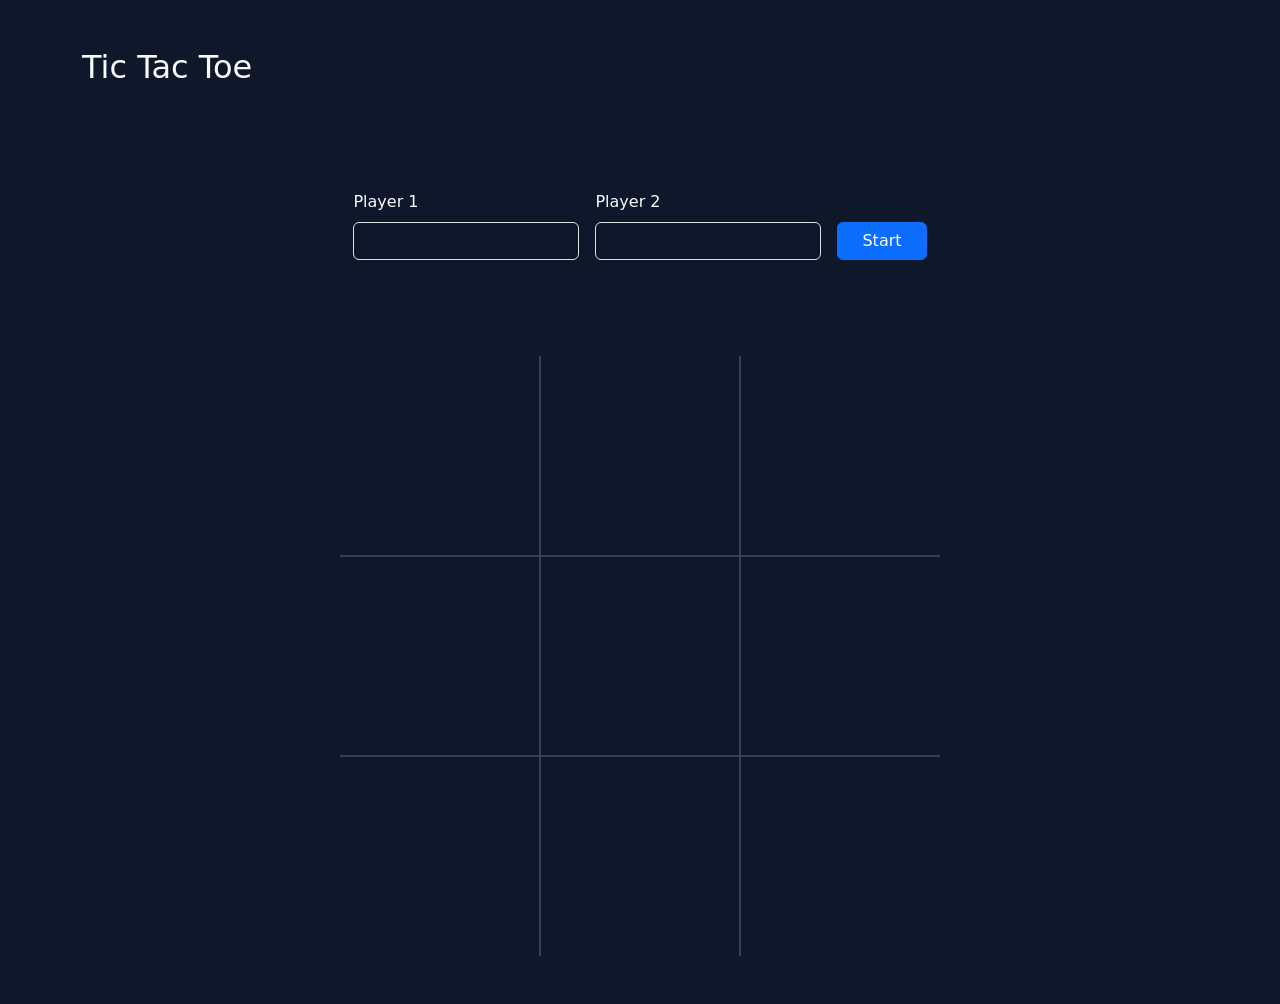
==== Tic Tac Toe/index.html @ 4a0f700d "Tic Tac Toe" ====
<!DOCTYPE html>
<html lang="en">

<head>
    <meta charset="UTF-8">
    <meta name="viewport" content="width=device-width, initial-scale=1.0">
    <title>Tic Tac Toe</title>

    <!-- bootstrap css  -->
    <link href="https://cdn.jsdelivr.net/npm/bootstrap@5.3.8/dist/css/bootstrap.min.css" rel="stylesheet">

    <!-- main css  -->
    <link rel="stylesheet" href="style.css" type="text/css">
</head>

<body>

    <header>
        <!-- navbar section  -->
        <section class="navbar py-5">
            <div class="container">
                <div class="navbar-title">
                    <h2 class="fs-2">Tic Tac Toe</h2>
                </div>
            </div>
        </section>
    </header>

    <main>

        <!-- tic toe section input  -->
        <section id="inputFields" class="input py-5">
            <div class="container">
                <div class="input-content">
                    <form onsubmit="onFormSubmit(event)" class="d-flex justify-content-center align-items-end">
                        <div class="mx-2">
                            <label class="form-label">Player 1</label>
                            <input type="text" class="form-control bg-transparent text-light shadow-none" id="player1"
                                required>
                        </div>

                        <div class="mx-2">
                            <label class="form-label">Player 2</label>
                            <input type="text" class="form-control bg-transparent text-light shadow-none" id="player2"
                                required>
                        </div>

                        <div class="mx-2">
                            <button type="submit" class="btn btn-primary px-4">Start</button>
                        </div>
                    </form>
                </div>
            </div>
        </section>

        <!-- tic tac toe section  -->
        <section id="displayBoard" class="board py-5 vw-100">
            <div class="container">
                <div class="board-content d-flex justify-content-center align-items-center">
                    <div>
                        <div id="box1" class="box"></div>
                        <div id="box2" class="box"></div>
                        <div id="box3" class="box"></div>
                    </div>
                    <div>
                        <div id="box4" class="box"></div>
                        <div id="box5" class="box"></div>
                        <div id="box6" class="box"></div>
                    </div>
                    <div>
                        <div id="box7" class="box"></div>
                        <div id="box8" class="box"></div>
                        <div id="box9" class="box"></div>
                    </div>
                </div>
            </div>
        </section>

        <!-- section display player name and score  -->
        <section id="playerNameScore" class="player-name-score">
            <div class="container">
                <div class="player-content">
                    <h2 id="player1Details"></h2>
                    <h2 id="player2Details"></h2>
                </div>
            </div>
        </section>
    </main>

    <footer></footer>

    <!-- bootstrap cdn  -->
    <script src="https://cdn.jsdelivr.net/npm/bootstrap@5.3.8/dist/js/bootstrap.bundle.min.js"></script>

    <!-- main script  -->
    <script src="script.js" type="text/javascript"></script>
</body>

</html>
---- Tic Tac Toe/style.css ----
:root {
    --background-color: #0F172A;
    --grid-lines: #334155;
    --player-x: #06B6D4;
    --player-o: #EC4899;
    --text-color: #F8FAFC;
}

* {
    background-color: var(--background-color);
    color: var(--text-color);
}

a {
    display: inline-block;
    text-decoration: none;
}

li {
    list-style: none;
}

img {
    display: block;
    max-width: 100%;
}

/* board section  */
.board .board-content #box1,
#box2,
#box3,
#box4,
#box5,
#box6,
#box7,
#box8,
#box9 {
    height: 200px;
    width: 200px;
    border: 0.5px solid var(--grid-lines);
    display: flex;
    justify-content: center;
    align-items: center;
    font-size: 80px;
}

.board .board-content #box1,
#box4,
#box7 {
    border-top: none;
}

.board .board-content #box3,
#box6,
#box9 {
    border-bottom: none;
}

.board .board-content #box1,
#box2,
#box3 {
    border-left: none;
}

.board .board-content #box7,
#box8,
#box9 {
    border-right: none;
}

/* #displayBoard {
    display: none;
}*/

#playerNameScore {
    display: none;
}
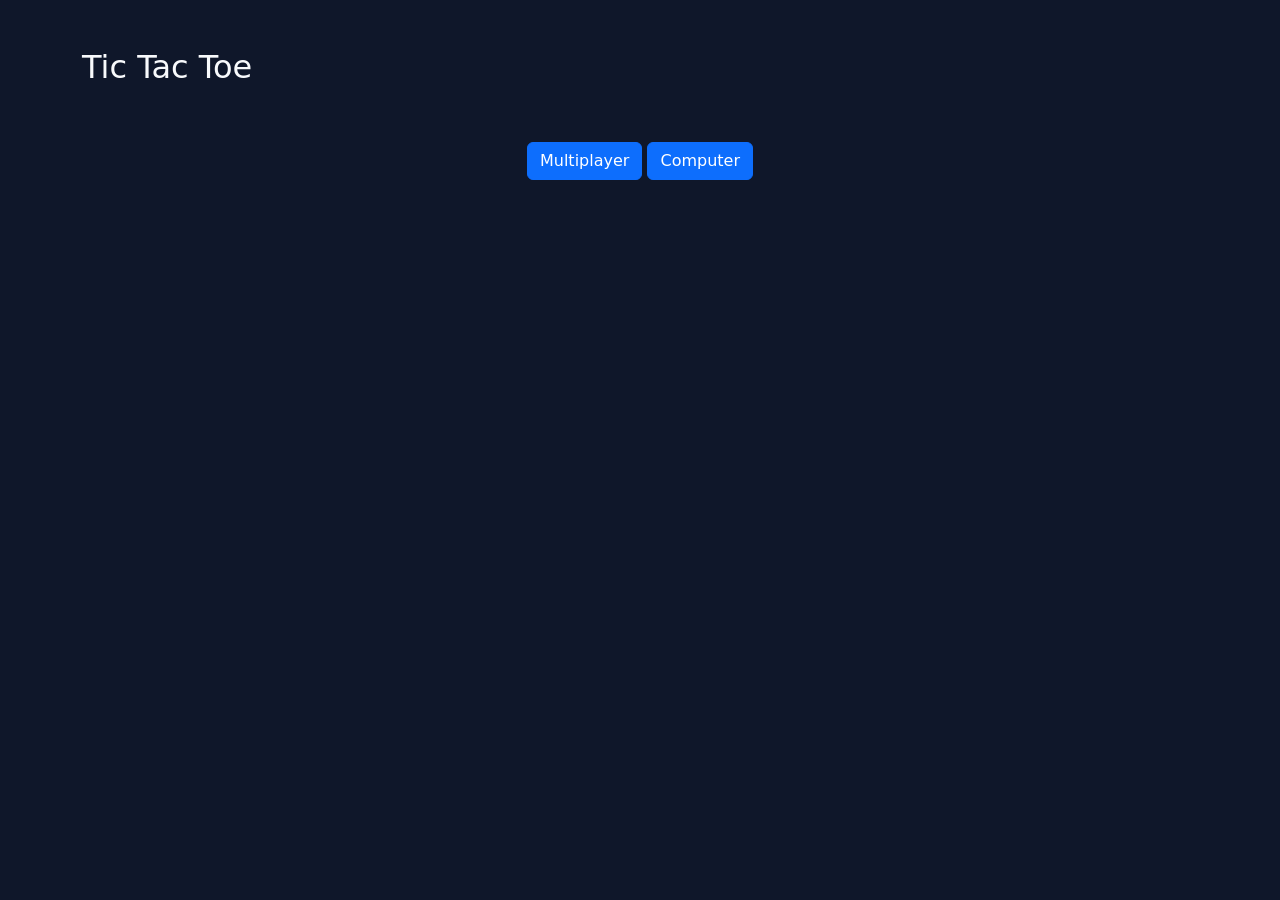
==== commit bf634c94: "Tic Tac Toe Game" ====
--- a/Tic Tac Toe/index.html
+++ b/Tic Tac Toe/index.html
@@ -27,6 +27,15 @@
     </header>
 
     <main>
+        <!-- human vs computer section  -->
+        <section id="optionSelectBtn" class="human-vs-computer">
+            <div class="container">
+                <div class="human-vs-computer-content text-center">
+                    <button id="multiplayer" class="btn btn-primary">Multiplayer</button>
+                    <button id="computer" class="btn btn-primary">Computer</button>
+                </div>
+            </div>
+        </section>
 
         <!-- tic toe section input  -->
         <section id="inputFields" class="input py-5">
@@ -56,6 +65,10 @@
         <!-- tic tac toe section  -->
         <section id="displayBoard" class="board py-5 vw-100">
             <div class="container">
+                <div id="playerNamesDisplay" class="d-flex flex-column">
+                    <h2 id="player1Name"></h2>
+                    <h2 id="player2Name"></h2>
+                </div>
                 <div class="board-content d-flex justify-content-center align-items-center">
                     <div>
                         <div id="box1" class="box"></div>
@@ -76,12 +89,12 @@
             </div>
         </section>
 
-        <!-- section display player name and score  -->
-        <section id="playerNameScore" class="player-name-score">
+        <!-- restart button section  -->
+        <section class="restart">
             <div class="container">
-                <div class="player-content">
-                    <h2 id="player1Details"></h2>
-                    <h2 id="player2Details"></h2>
+                <div class="restart-content">
+                    <button id="retryButton" class="btn btn-success float-end mx-2">Retry</button>
+                    <button id="restartButton" class="btn btn-danger float-end mx-2">Restart</button>
                 </div>
             </div>
         </section>
--- a/Tic Tac Toe/style.css
+++ b/Tic Tac Toe/style.css
@@ -68,10 +68,11 @@
     border-right: none;
 }
 
-/* #displayBoard {
-    display: none;
-}*/
-
-#playerNameScore {
+#inputFields,
+#displayBoard,
+#playerNameScore,
+#playerNamesDisplay,
+#restartButton,
+#retryButton {
     display: none;
 }
